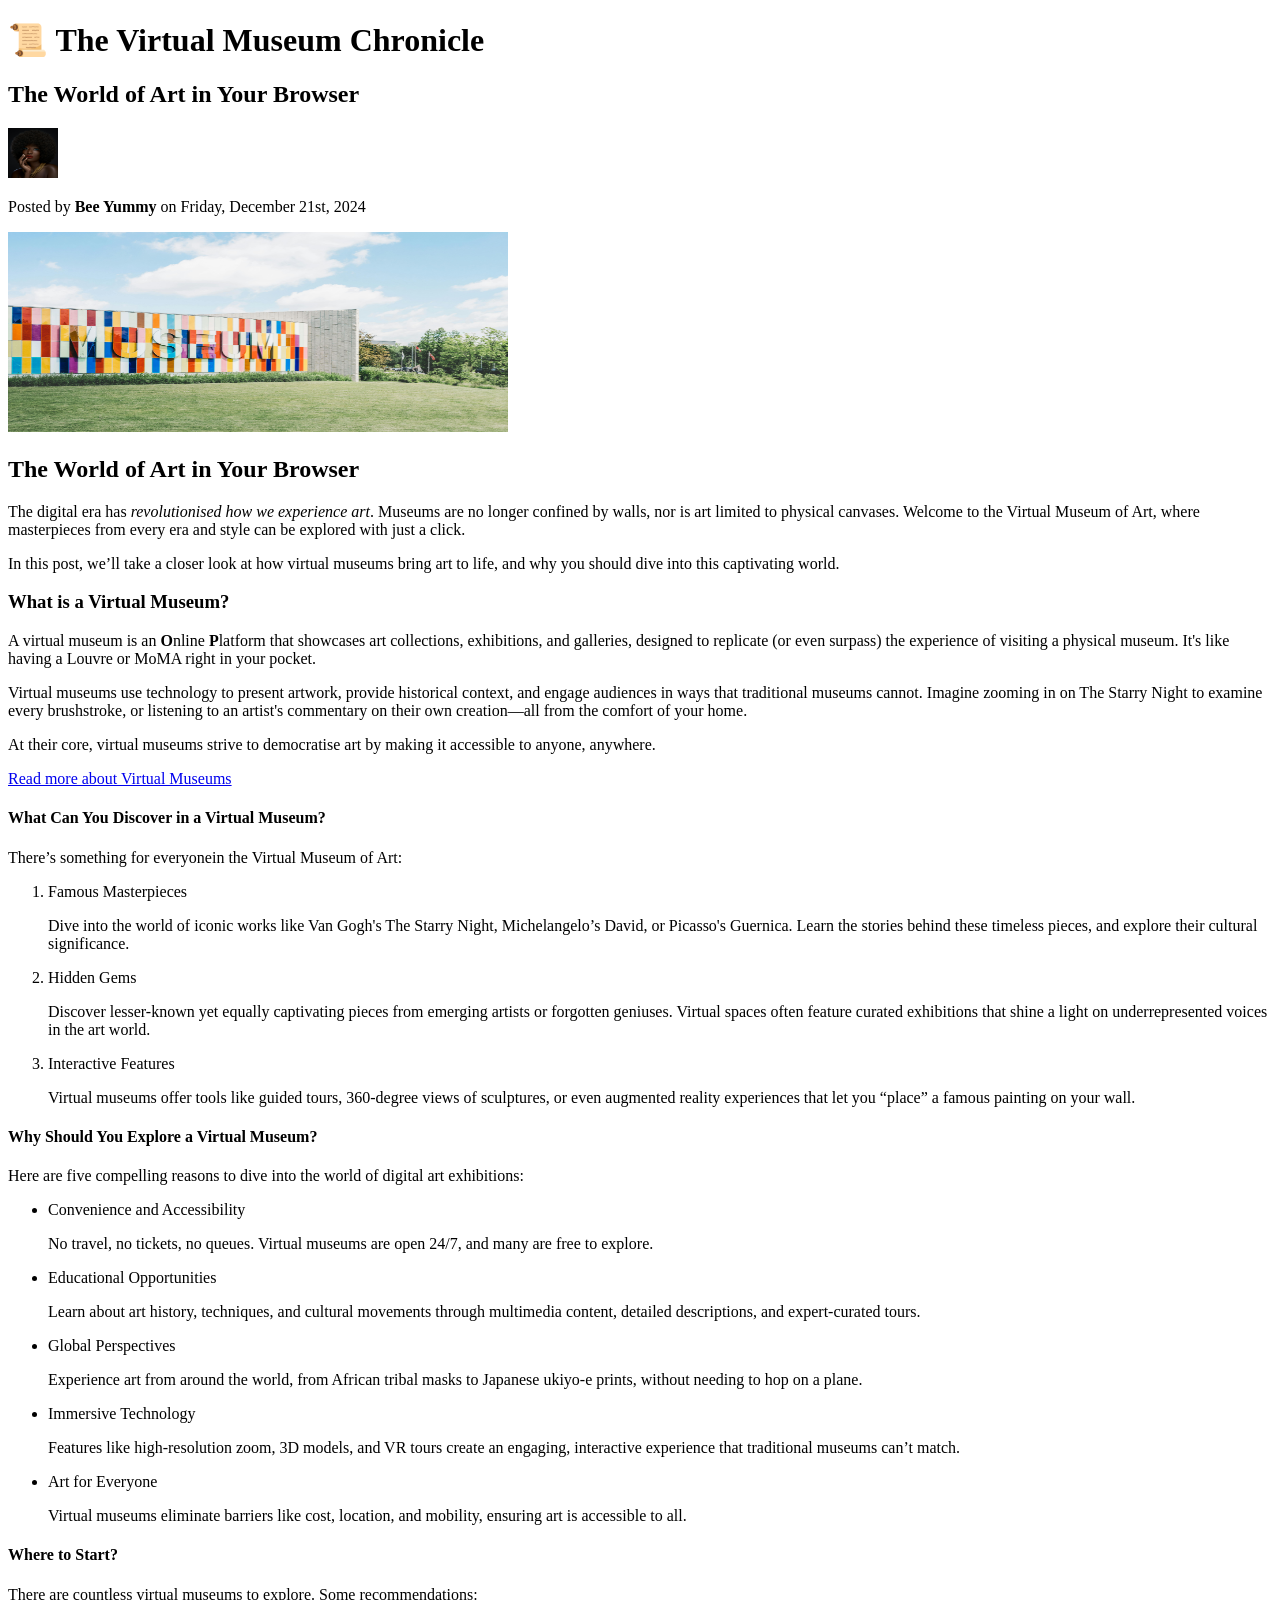
==== index.html @ 285b621d "open link in new tab" ====
<!DOCTYPE html>
<html lang="en">
  <head>
    <meta charset="UTF-8" />
    <title>Interactive Virtual Museum</title>
  </head>

  <body>
    <!-- -->
    <h1>📜 The Virtual Museum Chronicle</h1>

    <h2>The World of Art in Your Browser</h2>

    <img
      src="images/black-female-author.jpg"
      alt="black female author"
      width="50"
      height="50"
    />

    <p>Posted by <strong>Bee Yummy</strong> on Friday, December 21st, 2024</p>
    <img
      src="images/museum-spelled.jpg"
      alt="museum image"
      width="500"
      height="200"
    />

    <h2>The World of Art in Your Browser</h2>
    <p>
      The digital era has <em>revolutionised how we experience art</em>. Museums
      are no longer confined by walls, nor is art limited to physical canvases.
      Welcome to the Virtual Museum of Art, where masterpieces from every era
      and style can be explored with just a click.
    </p>

    <p>
      In this post, we’ll take a closer look at how virtual museums bring art to
      life, and why you should dive into this captivating world.
    </p>

    <h3>What is a Virtual Museum?</h3>
    <p>
      A virtual museum is an <strong>O</strong>nline <strong>P</strong>latform
      that showcases art collections, exhibitions, and galleries, designed to
      replicate (or even surpass) the experience of visiting a physical museum.
      It's like having a Louvre or MoMA right in your pocket.
    </p>

    <p>
      Virtual museums use technology to present artwork, provide historical
      context, and engage audiences in ways that traditional museums cannot.
      Imagine zooming in on The Starry Night to examine every brushstroke, or
      listening to an artist's commentary on their own creation—all from the
      comfort of your home.
    </p>

    <p>
      At their core, virtual museums strive to democratise art by making it
      accessible to anyone, anywhere.
    </p>

    <a
      href="https://libguides.franklinpierce.edu/c.php?g=1334337&p=9826990"
      target="_blank"
      >Read more about Virtual Museums</a
    >

    <h4>What Can You Discover in a Virtual Museum?</h4>
    <p>There’s something for everyonein the Virtual Museum of Art:</p>

    <ol>
      <li>
        Famous Masterpieces
        <p>
          Dive into the world of iconic works like Van Gogh's The Starry Night,
          Michelangelo’s David, or Picasso's Guernica. Learn the stories behind
          these timeless pieces, and explore their cultural significance.
        </p>
      </li>
      <li>
        Hidden Gems
        <p>
          Discover lesser-known yet equally captivating pieces from emerging
          artists or forgotten geniuses. Virtual spaces often feature curated
          exhibitions that shine a light on underrepresented voices in the art
          world.
        </p>
      </li>

      <li>
        Interactive Features
        <p>
          Virtual museums offer tools like guided tours, 360-degree views of
          sculptures, or even augmented reality experiences that let you “place”
          a famous painting on your wall.
        </p>
      </li>
    </ol>

    <h4>Why Should You Explore a Virtual Museum?</h4>
    <p>
      Here are five compelling reasons to dive into the world of digital art
      exhibitions:
    </p>

    <ul>
      <li>
        Convenience and Accessibility
        <p>
          No travel, no tickets, no queues. Virtual museums are open 24/7, and
          many are free to explore.
        </p>
      </li>

      <li>
        Educational Opportunities
        <p>
          Learn about art history, techniques, and cultural movements through
          multimedia content, detailed descriptions, and expert-curated tours.
        </p>
      </li>

      <li>
        Global Perspectives
        <p>
          Experience art from around the world, from African tribal masks to
          Japanese ukiyo-e prints, without needing to hop on a plane.
        </p>
      </li>

      <li>
        Immersive Technology
        <p>
          Features like high-resolution zoom, 3D models, and VR tours create an
          engaging, interactive experience that traditional museums can’t match.
        </p>
      </li>

      <li>
        Art for Everyone
        <p>
          Virtual museums eliminate barriers like cost, location, and mobility,
          ensuring art is accessible to all.
        </p>
      </li>
    </ul>

    <h4>Where to Start?</h4>
    <p>
      There are countless virtual museums to explore. Some recommendations:
      <!--add url links-->
      <!--The Louvre’s Online Gallery: Marvel at the Mona Lisa and the Venus de Milo in stunning detail.
            Google Arts & Culture: A treasure trove of digital exhibitions and interactive tours from museums worldwide.
            The Virtual Museum of Art: Our platform, where every piece is just a click away!
            Art belongs to everyone, and the Virtual Museum of Art ensures it reaches every corner of the globe. So why wait? Start your journey through the world of creativity and inspiration today.

            See you next time in the Chronicle!-->
    </p>
  </body>
</html>
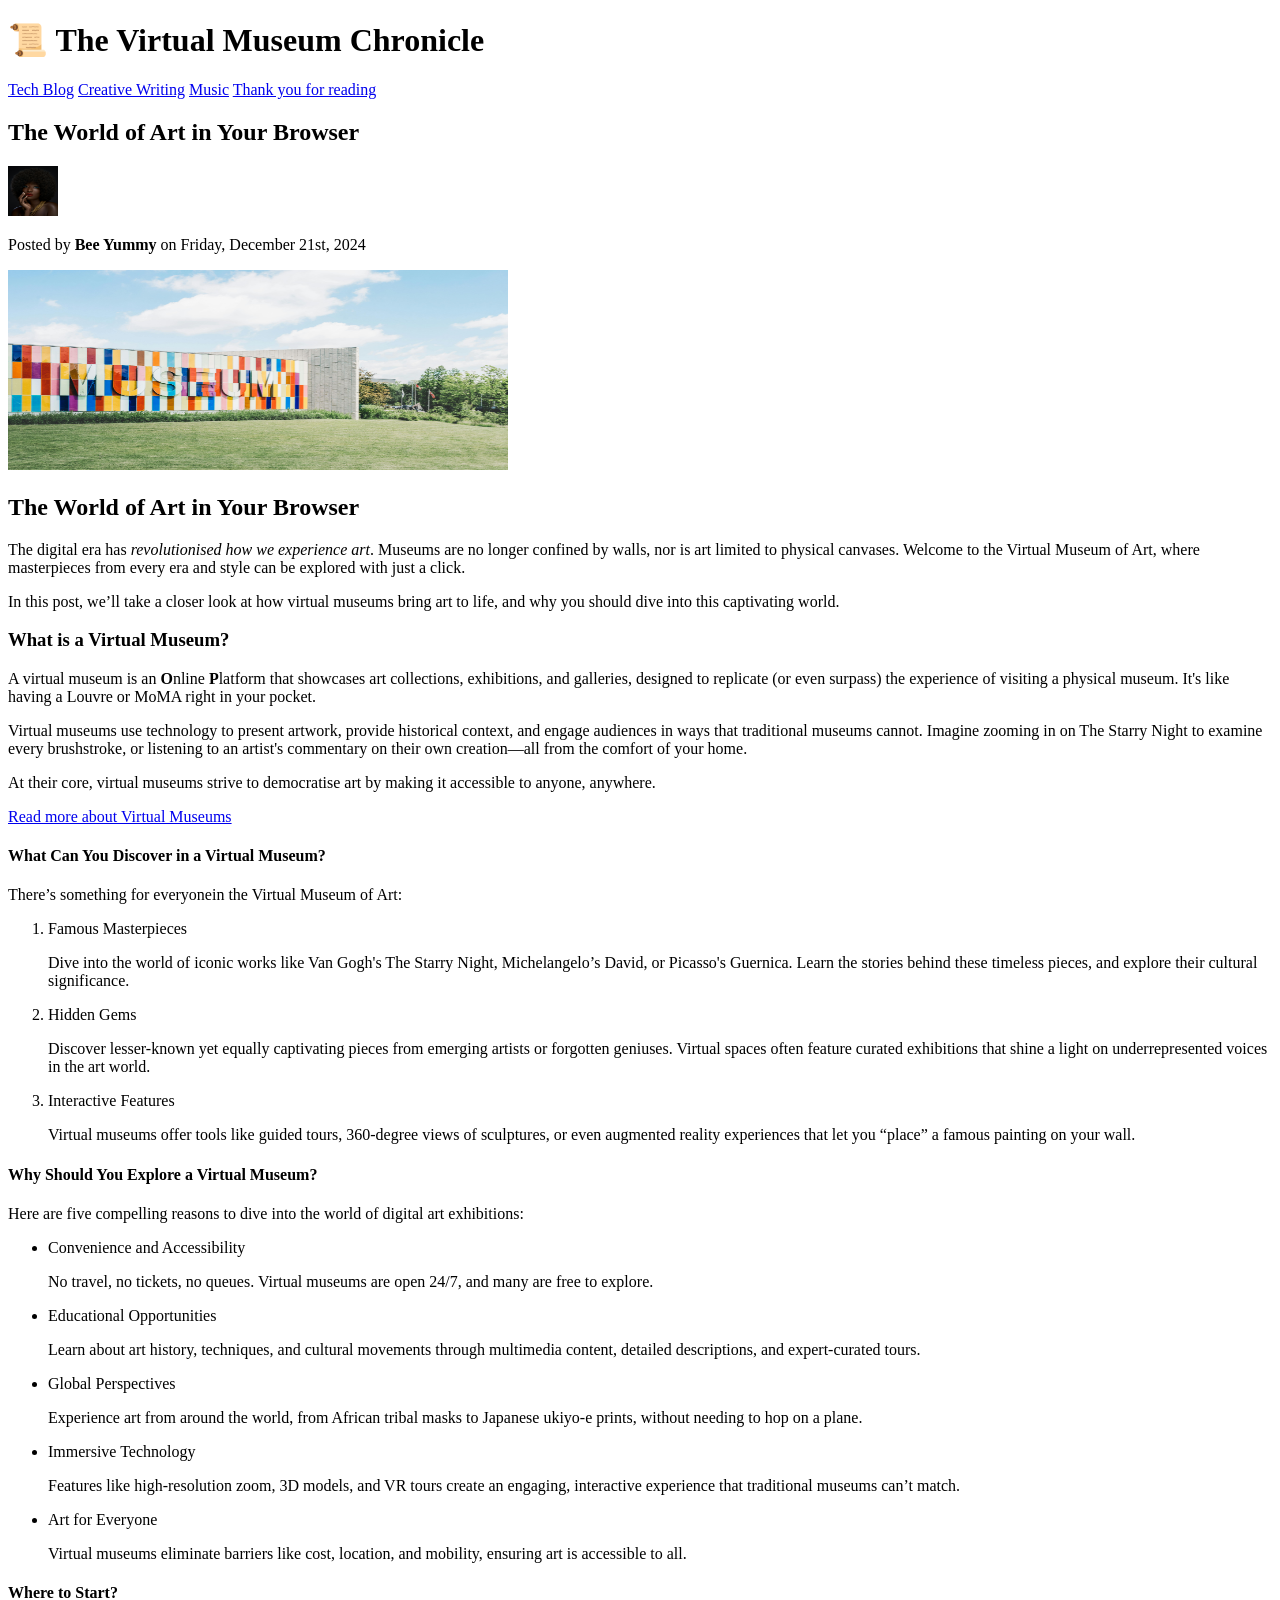
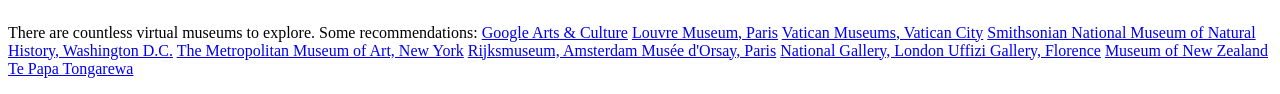
==== commit 477aaafa: "add recommendation links" ====
--- a/index.html
+++ b/index.html
@@ -8,6 +8,11 @@
   <body>
     <!-- -->
     <h1>📜 The Virtual Museum Chronicle</h1>
+
+    <a href="tech.html">Tech Blog</a>
+    <a href="creative-writing.html">Creative Writing</a>
+    <a href="Music.html">Music</a>
+    <a href="#">Thank you for reading</a>
 
     <h2>The World of Art in Your Browser</h2>
 
@@ -150,6 +155,48 @@
     <p>
       There are countless virtual museums to explore. Some recommendations:
       <!--add url links-->
+      <a href="https://artsandculture.google.com" target="_blank"
+        >Google Arts & Culture</a
+      >
+      <a href="https://www.louvre.fr/en/online-tours">Louvre Museum, Paris</a>
+      <a
+        href="https://www.museivaticani.va/content/museivaticani/en/collezioni/musei/tour-virtuali-elenco.html"
+        target="_blank"
+      >
+        Vatican Museums, Vatican City</a
+      >
+      <a
+        href="https://naturalhistory.si.edu/visit/virtual-tour"
+        target="_blank"
+      >
+        Smithsonian National Museum of Natural History, Washington D.C.</a
+      >
+      <a
+        href="https://www.metmuseum.org/art/online-features/met-360-project"
+        target="_blank"
+        >The Metropolitan Museum of Art, New York</a
+      >
+      <a
+        href="https://www.rijksmuseum.nl/en/masterpieces-up-close"
+        target="_blank"
+        >Rijksmuseum, Amsterdam
+      </a>
+      <a
+        href="https://artsandculture.google.com/partner/musee-dorsay-paris"
+        target="_blank"
+        >Musée d'Orsay, Paris</a
+      >
+      <a
+        href="https://www.nationalgallery.org.uk/visiting/virtual-tours"
+        target="_blank"
+        >National Gallery, London
+      </a>
+      <a href="https://www.uffizi.it/en/online-exhibitions" target="_blank"
+        >Uffizi Gallery, Florence</a
+      >
+      <a href="https://www.tepapa.govt.nz/discover-collections" target="_blank"
+        >Museum of New Zealand Te Papa Tongarewa</a
+      >
       <!--The Louvre’s Online Gallery: Marvel at the Mona Lisa and the Venus de Milo in stunning detail.
             Google Arts & Culture: A treasure trove of digital exhibitions and interactive tours from museums worldwide.
             The Virtual Museum of Art: Our platform, where every piece is just a click away!
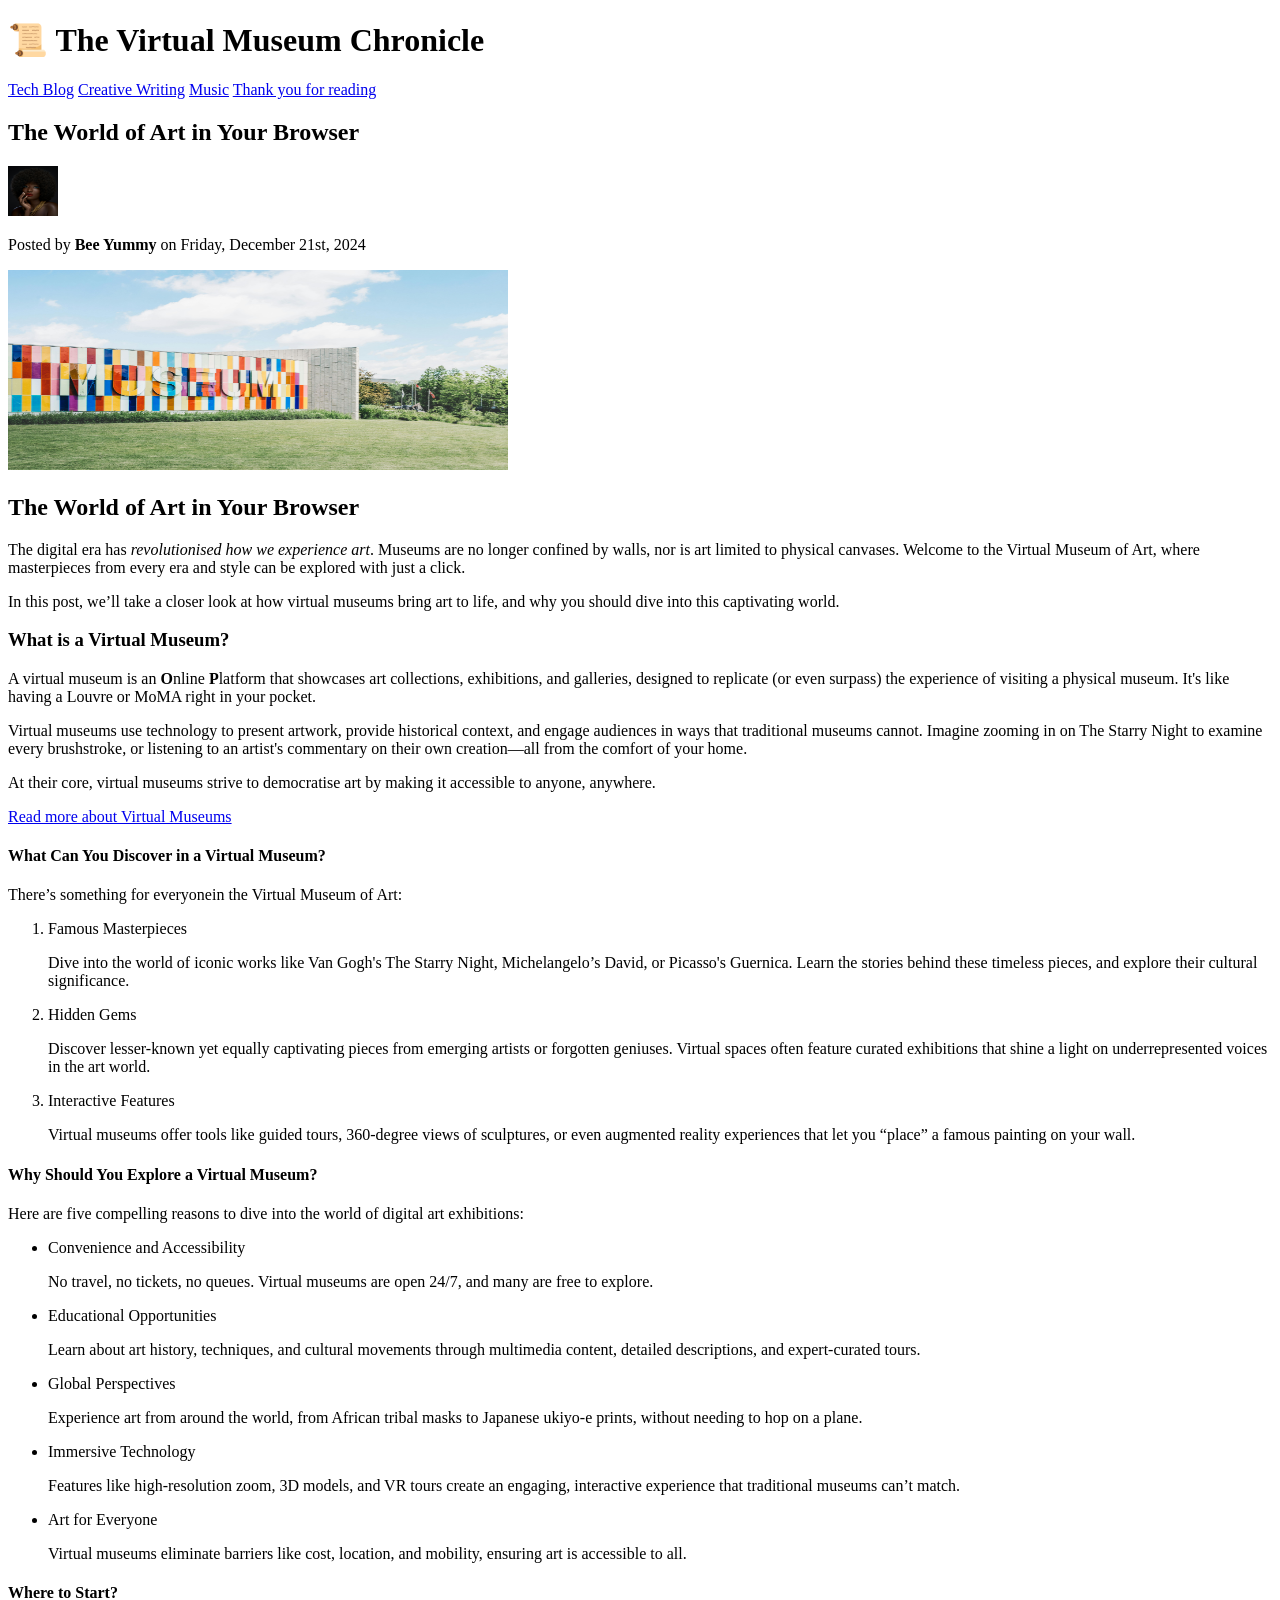
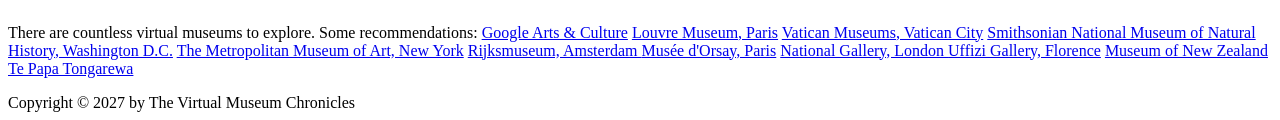
==== commit ae3eb7e6: "content grouping" ====
--- a/index.html
+++ b/index.html
@@ -7,202 +7,218 @@
 
   <body>
     <!-- -->
-    <h1>📜 The Virtual Museum Chronicle</h1>
-
-    <a href="tech.html">Tech Blog</a>
-    <a href="creative-writing.html">Creative Writing</a>
-    <a href="Music.html">Music</a>
-    <a href="#">Thank you for reading</a>
-
-    <h2>The World of Art in Your Browser</h2>
-
-    <img
-      src="images/black-female-author.jpg"
-      alt="black female author"
-      width="50"
-      height="50"
-    />
-
-    <p>Posted by <strong>Bee Yummy</strong> on Friday, December 21st, 2024</p>
-    <img
-      src="images/museum-spelled.jpg"
-      alt="museum image"
-      width="500"
-      height="200"
-    />
-
-    <h2>The World of Art in Your Browser</h2>
-    <p>
-      The digital era has <em>revolutionised how we experience art</em>. Museums
-      are no longer confined by walls, nor is art limited to physical canvases.
-      Welcome to the Virtual Museum of Art, where masterpieces from every era
-      and style can be explored with just a click.
-    </p>
-
-    <p>
-      In this post, we’ll take a closer look at how virtual museums bring art to
-      life, and why you should dive into this captivating world.
-    </p>
-
-    <h3>What is a Virtual Museum?</h3>
-    <p>
-      A virtual museum is an <strong>O</strong>nline <strong>P</strong>latform
-      that showcases art collections, exhibitions, and galleries, designed to
-      replicate (or even surpass) the experience of visiting a physical museum.
-      It's like having a Louvre or MoMA right in your pocket.
-    </p>
-
-    <p>
-      Virtual museums use technology to present artwork, provide historical
-      context, and engage audiences in ways that traditional museums cannot.
-      Imagine zooming in on The Starry Night to examine every brushstroke, or
-      listening to an artist's commentary on their own creation—all from the
-      comfort of your home.
-    </p>
-
-    <p>
-      At their core, virtual museums strive to democratise art by making it
-      accessible to anyone, anywhere.
-    </p>
-
-    <a
-      href="https://libguides.franklinpierce.edu/c.php?g=1334337&p=9826990"
-      target="_blank"
-      >Read more about Virtual Museums</a
-    >
-
-    <h4>What Can You Discover in a Virtual Museum?</h4>
-    <p>There’s something for everyonein the Virtual Museum of Art:</p>
-
-    <ol>
-      <li>
-        Famous Masterpieces
+    <header>
+      <h1>📜 The Virtual Museum Chronicle</h1>
+
+      <nav>
+        <a href="tech.html">Tech Blog</a>
+        <a href="creative-writing.html">Creative Writing</a>
+        <a href="Music.html">Music</a>
+        <a href="#">Thank you for reading</a>
+      </nav>
+    </header>
+
+    <article>
+      <header>
+        <h2>The World of Art in Your Browser</h2>
+
+        <img
+          src="images/black-female-author.jpg"
+          alt="black female author"
+          width="50"
+          height="50"
+        />
+
         <p>
-          Dive into the world of iconic works like Van Gogh's The Starry Night,
-          Michelangelo’s David, or Picasso's Guernica. Learn the stories behind
-          these timeless pieces, and explore their cultural significance.
+          Posted by <strong>Bee Yummy</strong> on Friday, December 21st, 2024
         </p>
-      </li>
-      <li>
-        Hidden Gems
-        <p>
-          Discover lesser-known yet equally captivating pieces from emerging
-          artists or forgotten geniuses. Virtual spaces often feature curated
-          exhibitions that shine a light on underrepresented voices in the art
-          world.
-        </p>
-      </li>
-
-      <li>
-        Interactive Features
-        <p>
-          Virtual museums offer tools like guided tours, 360-degree views of
-          sculptures, or even augmented reality experiences that let you “place”
-          a famous painting on your wall.
-        </p>
-      </li>
-    </ol>
-
-    <h4>Why Should You Explore a Virtual Museum?</h4>
-    <p>
-      Here are five compelling reasons to dive into the world of digital art
-      exhibitions:
-    </p>
-
-    <ul>
-      <li>
-        Convenience and Accessibility
-        <p>
-          No travel, no tickets, no queues. Virtual museums are open 24/7, and
-          many are free to explore.
-        </p>
-      </li>
-
-      <li>
-        Educational Opportunities
-        <p>
-          Learn about art history, techniques, and cultural movements through
-          multimedia content, detailed descriptions, and expert-curated tours.
-        </p>
-      </li>
-
-      <li>
-        Global Perspectives
-        <p>
-          Experience art from around the world, from African tribal masks to
-          Japanese ukiyo-e prints, without needing to hop on a plane.
-        </p>
-      </li>
-
-      <li>
-        Immersive Technology
-        <p>
-          Features like high-resolution zoom, 3D models, and VR tours create an
-          engaging, interactive experience that traditional museums can’t match.
-        </p>
-      </li>
-
-      <li>
-        Art for Everyone
-        <p>
-          Virtual museums eliminate barriers like cost, location, and mobility,
-          ensuring art is accessible to all.
-        </p>
-      </li>
-    </ul>
-
-    <h4>Where to Start?</h4>
-    <p>
-      There are countless virtual museums to explore. Some recommendations:
-      <!--add url links-->
-      <a href="https://artsandculture.google.com" target="_blank"
-        >Google Arts & Culture</a
+        <img
+          src="images/museum-spelled.jpg"
+          alt="museum image"
+          width="500"
+          height="200"
+        />
+      </header>
+
+      <h2>The World of Art in Your Browser</h2>
+      <p>
+        The digital era has <em>revolutionised how we experience art</em>.
+        Museums are no longer confined by walls, nor is art limited to physical
+        canvases. Welcome to the Virtual Museum of Art, where masterpieces from
+        every era and style can be explored with just a click.
+      </p>
+
+      <p>
+        In this post, we’ll take a closer look at how virtual museums bring art
+        to life, and why you should dive into this captivating world.
+      </p>
+
+      <h3>What is a Virtual Museum?</h3>
+      <p>
+        A virtual museum is an <strong>O</strong>nline <strong>P</strong>latform
+        that showcases art collections, exhibitions, and galleries, designed to
+        replicate (or even surpass) the experience of visiting a physical
+        museum. It's like having a Louvre or MoMA right in your pocket.
+      </p>
+
+      <p>
+        Virtual museums use technology to present artwork, provide historical
+        context, and engage audiences in ways that traditional museums cannot.
+        Imagine zooming in on The Starry Night to examine every brushstroke, or
+        listening to an artist's commentary on their own creation—all from the
+        comfort of your home.
+      </p>
+
+      <p>
+        At their core, virtual museums strive to democratise art by making it
+        accessible to anyone, anywhere.
+      </p>
+
+      <a
+        href="https://libguides.franklinpierce.edu/c.php?g=1334337&p=9826990"
+        target="_blank"
+        >Read more about Virtual Museums</a
       >
-      <a href="https://www.louvre.fr/en/online-tours">Louvre Museum, Paris</a>
-      <a
-        href="https://www.museivaticani.va/content/museivaticani/en/collezioni/musei/tour-virtuali-elenco.html"
-        target="_blank"
-      >
-        Vatican Museums, Vatican City</a
-      >
-      <a
-        href="https://naturalhistory.si.edu/visit/virtual-tour"
-        target="_blank"
-      >
-        Smithsonian National Museum of Natural History, Washington D.C.</a
-      >
-      <a
-        href="https://www.metmuseum.org/art/online-features/met-360-project"
-        target="_blank"
-        >The Metropolitan Museum of Art, New York</a
-      >
-      <a
-        href="https://www.rijksmuseum.nl/en/masterpieces-up-close"
-        target="_blank"
-        >Rijksmuseum, Amsterdam
-      </a>
-      <a
-        href="https://artsandculture.google.com/partner/musee-dorsay-paris"
-        target="_blank"
-        >Musée d'Orsay, Paris</a
-      >
-      <a
-        href="https://www.nationalgallery.org.uk/visiting/virtual-tours"
-        target="_blank"
-        >National Gallery, London
-      </a>
-      <a href="https://www.uffizi.it/en/online-exhibitions" target="_blank"
-        >Uffizi Gallery, Florence</a
-      >
-      <a href="https://www.tepapa.govt.nz/discover-collections" target="_blank"
-        >Museum of New Zealand Te Papa Tongarewa</a
-      >
-      <!--The Louvre’s Online Gallery: Marvel at the Mona Lisa and the Venus de Milo in stunning detail.
+
+      <h4>What Can You Discover in a Virtual Museum?</h4>
+      <p>There’s something for everyonein the Virtual Museum of Art:</p>
+
+      <ol>
+        <li>
+          Famous Masterpieces
+          <p>
+            Dive into the world of iconic works like Van Gogh's The Starry
+            Night, Michelangelo’s David, or Picasso's Guernica. Learn the
+            stories behind these timeless pieces, and explore their cultural
+            significance.
+          </p>
+        </li>
+        <li>
+          Hidden Gems
+          <p>
+            Discover lesser-known yet equally captivating pieces from emerging
+            artists or forgotten geniuses. Virtual spaces often feature curated
+            exhibitions that shine a light on underrepresented voices in the art
+            world.
+          </p>
+        </li>
+
+        <li>
+          Interactive Features
+          <p>
+            Virtual museums offer tools like guided tours, 360-degree views of
+            sculptures, or even augmented reality experiences that let you
+            “place” a famous painting on your wall.
+          </p>
+        </li>
+      </ol>
+
+      <h4>Why Should You Explore a Virtual Museum?</h4>
+      <p>
+        Here are five compelling reasons to dive into the world of digital art
+        exhibitions:
+      </p>
+
+      <ul>
+        <li>
+          Convenience and Accessibility
+          <p>
+            No travel, no tickets, no queues. Virtual museums are open 24/7, and
+            many are free to explore.
+          </p>
+        </li>
+
+        <li>
+          Educational Opportunities
+          <p>
+            Learn about art history, techniques, and cultural movements through
+            multimedia content, detailed descriptions, and expert-curated tours.
+          </p>
+        </li>
+
+        <li>
+          Global Perspectives
+          <p>
+            Experience art from around the world, from African tribal masks to
+            Japanese ukiyo-e prints, without needing to hop on a plane.
+          </p>
+        </li>
+
+        <li>
+          Immersive Technology
+          <p>
+            Features like high-resolution zoom, 3D models, and VR tours create
+            an engaging, interactive experience that traditional museums can’t
+            match.
+          </p>
+        </li>
+
+        <li>
+          Art for Everyone
+          <p>
+            Virtual museums eliminate barriers like cost, location, and
+            mobility, ensuring art is accessible to all.
+          </p>
+        </li>
+      </ul>
+
+      <h4>Where to Start?</h4>
+      <p>
+        There are countless virtual museums to explore. Some recommendations:
+        <!--add url links-->
+        <a href="https://artsandculture.google.com" target="_blank"
+          >Google Arts & Culture</a
+        >
+        <a href="https://www.louvre.fr/en/online-tours">Louvre Museum, Paris</a>
+        <a
+          href="https://www.museivaticani.va/content/museivaticani/en/collezioni/musei/tour-virtuali-elenco.html"
+          target="_blank"
+        >
+          Vatican Museums, Vatican City</a
+        >
+        <a
+          href="https://naturalhistory.si.edu/visit/virtual-tour"
+          target="_blank"
+        >
+          Smithsonian National Museum of Natural History, Washington D.C.</a
+        >
+        <a
+          href="https://www.metmuseum.org/art/online-features/met-360-project"
+          target="_blank"
+          >The Metropolitan Museum of Art, New York</a
+        >
+        <a
+          href="https://www.rijksmuseum.nl/en/masterpieces-up-close"
+          target="_blank"
+          >Rijksmuseum, Amsterdam
+        </a>
+        <a
+          href="https://artsandculture.google.com/partner/musee-dorsay-paris"
+          target="_blank"
+          >Musée d'Orsay, Paris</a
+        >
+        <a
+          href="https://www.nationalgallery.org.uk/visiting/virtual-tours"
+          target="_blank"
+          >National Gallery, London
+        </a>
+        <a href="https://www.uffizi.it/en/online-exhibitions" target="_blank"
+          >Uffizi Gallery, Florence</a
+        >
+        <a
+          href="https://www.tepapa.govt.nz/discover-collections"
+          target="_blank"
+          >Museum of New Zealand Te Papa Tongarewa</a
+        >
+        <!--The Louvre’s Online Gallery: Marvel at the Mona Lisa and the Venus de Milo in stunning detail.
             Google Arts & Culture: A treasure trove of digital exhibitions and interactive tours from museums worldwide.
             The Virtual Museum of Art: Our platform, where every piece is just a click away!
             Art belongs to everyone, and the Virtual Museum of Art ensures it reaches every corner of the globe. So why wait? Start your journey through the world of creativity and inspiration today.
 
             See you next time in the Chronicle!-->
-    </p>
+      </p>
+    </article>
+
+    <footer>Copyright &copy; 2027 by The Virtual Museum Chronicles</footer>
   </body>
 </html>
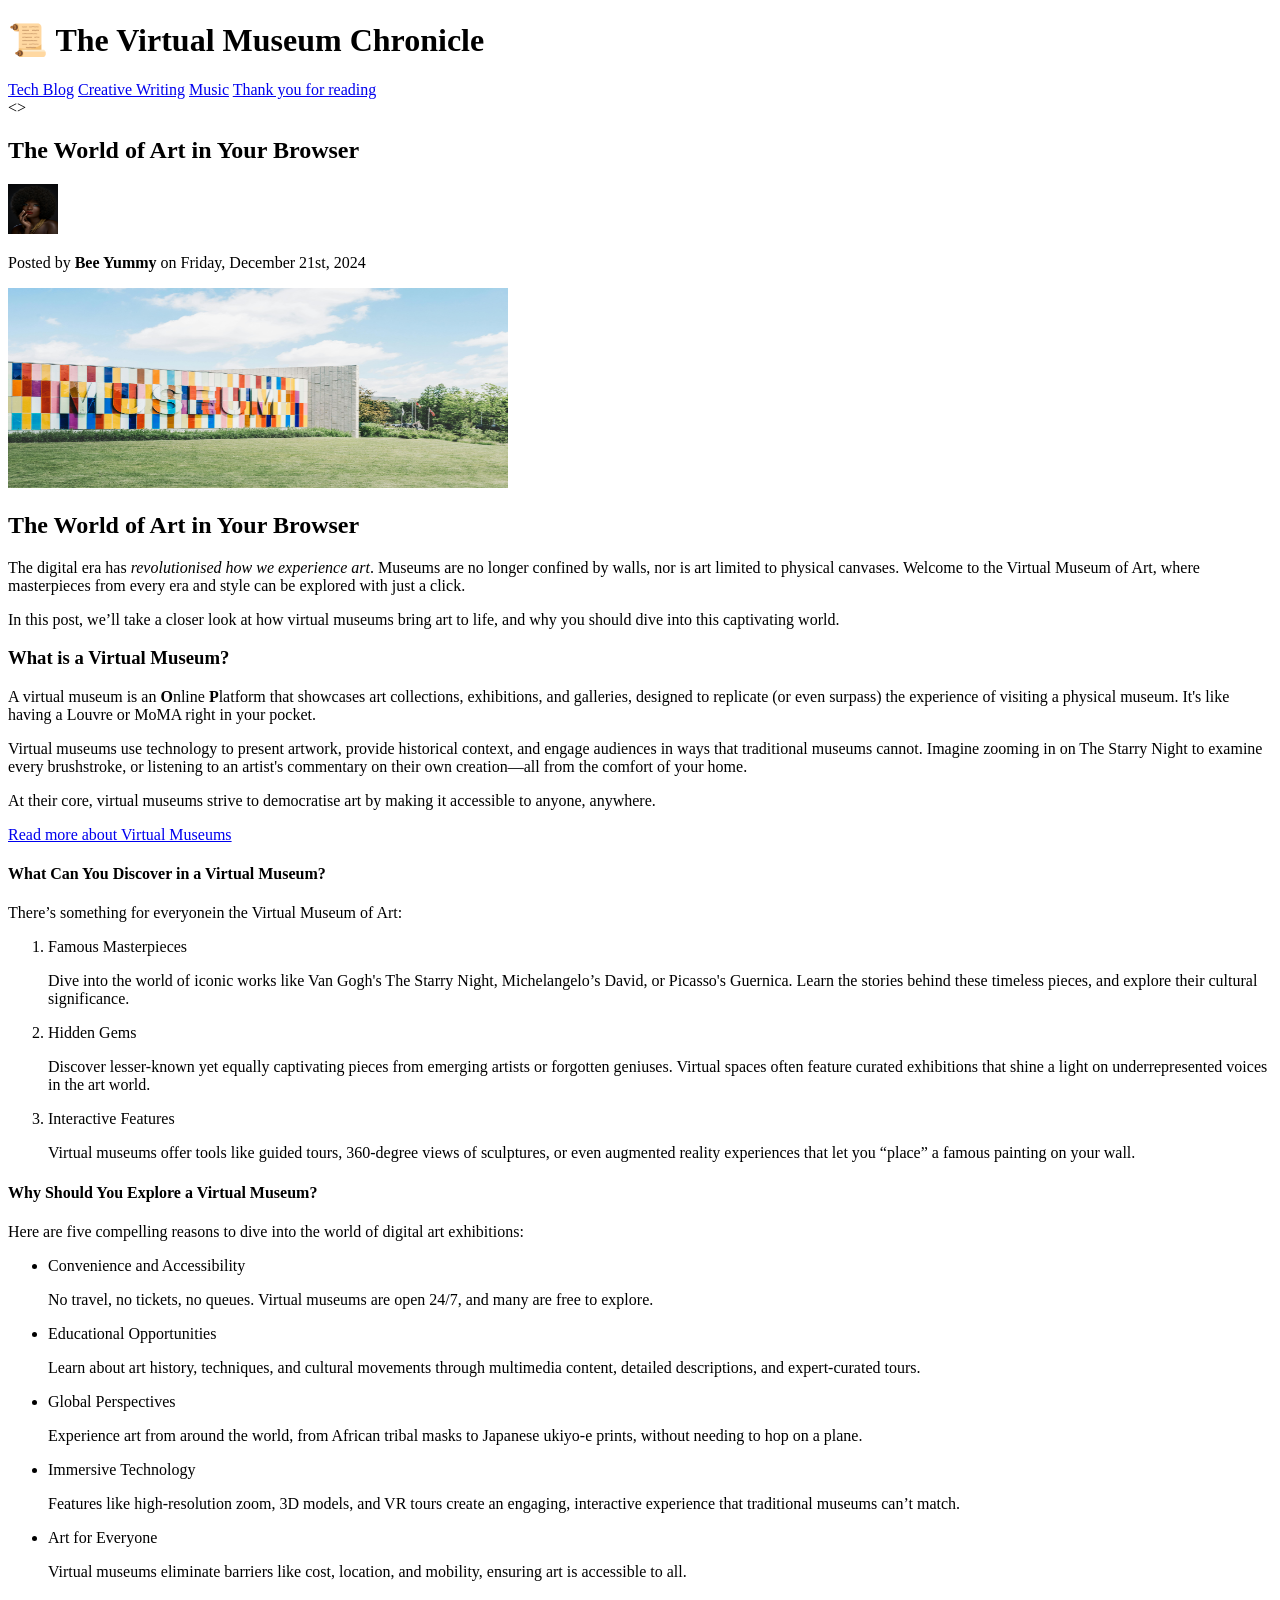
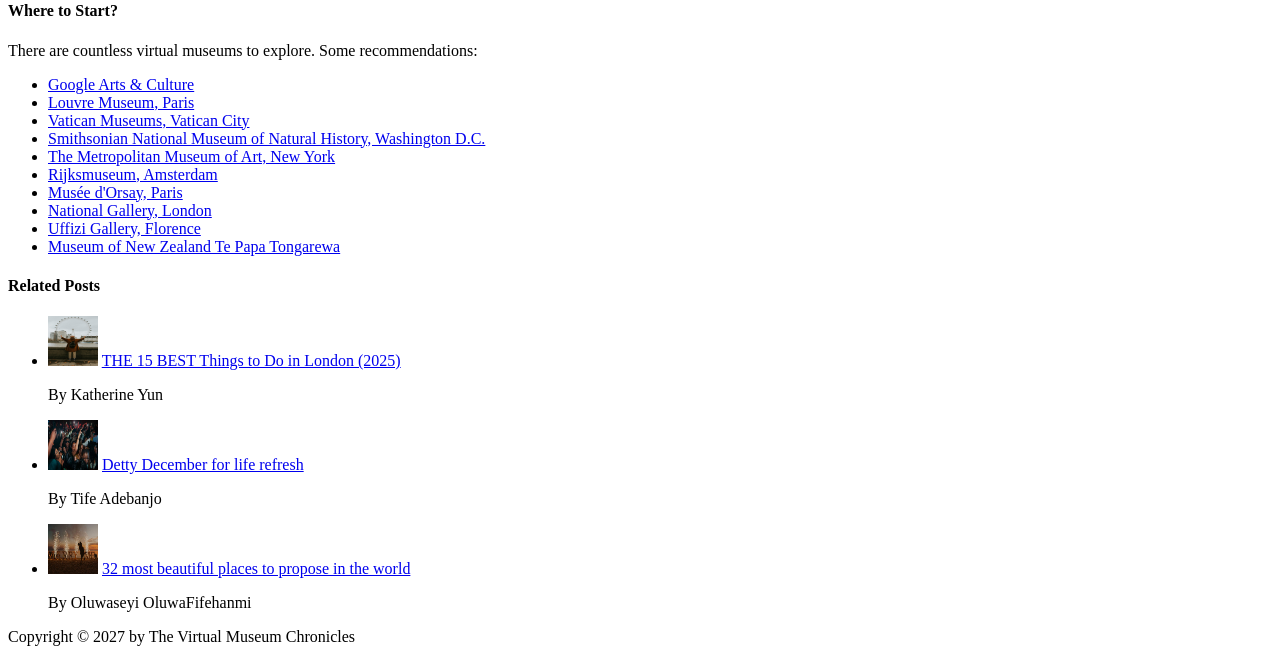
==== commit 9bbb7fc1: "added related posts aside" ====
--- a/index.html
+++ b/index.html
@@ -10,15 +10,15 @@
     <header>
       <h1>📜 The Virtual Museum Chronicle</h1>
 
-      <nav>
+      <div>
         <a href="tech.html">Tech Blog</a>
         <a href="creative-writing.html">Creative Writing</a>
         <a href="Music.html">Music</a>
         <a href="#">Thank you for reading</a>
-      </nav>
+      </div>
     </header>
 
-    <article>
+    <>
       <header>
         <h2>The World of Art in Your Browser</h2>
 
@@ -165,59 +165,104 @@
       <h4>Where to Start?</h4>
       <p>
         There are countless virtual museums to explore. Some recommendations:
+      </p>
         <!--add url links-->
-        <a href="https://artsandculture.google.com" target="_blank"
-          >Google Arts & Culture</a
-        >
-        <a href="https://www.louvre.fr/en/online-tours">Louvre Museum, Paris</a>
-        <a
-          href="https://www.museivaticani.va/content/museivaticani/en/collezioni/musei/tour-virtuali-elenco.html"
-          target="_blank"
-        >
-          Vatican Museums, Vatican City</a
-        >
-        <a
-          href="https://naturalhistory.si.edu/visit/virtual-tour"
-          target="_blank"
-        >
-          Smithsonian National Museum of Natural History, Washington D.C.</a
-        >
-        <a
-          href="https://www.metmuseum.org/art/online-features/met-360-project"
-          target="_blank"
-          >The Metropolitan Museum of Art, New York</a
-        >
-        <a
-          href="https://www.rijksmuseum.nl/en/masterpieces-up-close"
-          target="_blank"
-          >Rijksmuseum, Amsterdam
-        </a>
-        <a
-          href="https://artsandculture.google.com/partner/musee-dorsay-paris"
-          target="_blank"
-          >Musée d'Orsay, Paris</a
-        >
-        <a
-          href="https://www.nationalgallery.org.uk/visiting/virtual-tours"
-          target="_blank"
-          >National Gallery, London
-        </a>
-        <a href="https://www.uffizi.it/en/online-exhibitions" target="_blank"
-          >Uffizi Gallery, Florence</a
-        >
-        <a
-          href="https://www.tepapa.govt.nz/discover-collections"
-          target="_blank"
-          >Museum of New Zealand Te Papa Tongarewa</a
-        >
-        <!--The Louvre’s Online Gallery: Marvel at the Mona Lisa and the Venus de Milo in stunning detail.
-            Google Arts & Culture: A treasure trove of digital exhibitions and interactive tours from museums worldwide.
-            The Virtual Museum of Art: Our platform, where every piece is just a click away!
-            Art belongs to everyone, and the Virtual Museum of Art ensures it reaches every corner of the globe. So why wait? Start your journey through the world of creativity and inspiration today.
-
-            See you next time in the Chronicle!-->
-      </p>
+        <ul>
+          <li>
+              <a href="https://artsandculture.google.com" target="_blank"
+                >Google Arts & Culture</a
+              >
+          </li>
+          <li> <a href="https://www.louvre.fr/en/online-tours">Louvre Museum, Paris</a></li>
+          <li><a
+                href="https://www.museivaticani.va/content/museivaticani/en/collezioni/musei/tour-virtuali-elenco.html"
+                target="_blank"
+              >
+                Vatican Museums, Vatican City</a
+              ></li>
+          <li><a
+                href="https://naturalhistory.si.edu/visit/virtual-tour"
+                target="_blank"
+              >
+                Smithsonian National Museum of Natural History, Washington D.C.</a
+              ></li>
+          <li><a
+                href="https://www.metmuseum.org/art/online-features/met-360-project"
+                target="_blank"
+                >The Metropolitan Museum of Art, New York</a
+              ></li>
+          <li><a
+                href="https://www.rijksmuseum.nl/en/masterpieces-up-close"
+                target="_blank"
+                >Rijksmuseum, Amsterdam
+              </a></li>
+          <li> <a
+                href="https://artsandculture.google.com/partner/musee-dorsay-paris"
+                target="_blank"
+                >Musée d'Orsay, Paris</a
+              ></li>
+          <li><a
+                href="https://www.nationalgallery.org.uk/visiting/virtual-tours"
+                target="_blank"
+                >National Gallery, London
+              </a></li>
+          <li><a href="https://www.uffizi.it/en/online-exhibitions" target="_blank"
+                >Uffizi Gallery, Florence</a
+              ></li>
+          <li><a
+                href="https://www.tepapa.govt.nz/discover-collections"
+                target="_blank"
+                >Museum of New Zealand Te Papa Tongarewa</a
+              ></li>
+      </ul>
     </article>
+
+    <aside>
+      <h4>Related Posts</h4>
+      <ul>
+        <li>
+          <img
+            src="images/london.jpg"
+            alt="Woman standing on london bridge"
+            width="50"
+            height="50"
+          />
+          <a
+            href="https://www.tripadvisor.com/Attractions-g186338-Activities-London_England.html" target="_blank"
+            >THE 15 BEST Things to Do in London (2025)</a
+          >
+          <p>By Katherine Yun</p>
+        </li>
+
+        <li>
+          <img
+            src="images/detty-december.jpg" 
+            alt="detty december party in lagos" 
+            width="50"
+            height="50"
+          />
+          <a
+            href="https://edition.cnn.com/travel/detty-december-nigeria-lagos-ghana/index.html" target="_blank"
+            >Detty December for life refresh</a
+          >
+          <p>By Tife Adebanjo</p>
+        </li>
+
+        <li>
+          <img
+            src="images/marry-me.jpg"
+            alt="marriage proposal at the beach"
+            width="50"
+            height="50"
+          />
+          <a
+            href="https://www.cntraveller.com/article/most-beautiful-places-to-propose-in-the-world" target="_blank"
+            >32 most beautiful places to propose in the world</a
+          >
+          <p>By Oluwaseyi OluwaFifehanmi</p>
+        </li>
+      </ul>
+    </aside>
 
     <footer>Copyright &copy; 2027 by The Virtual Museum Chronicles</footer>
   </body>
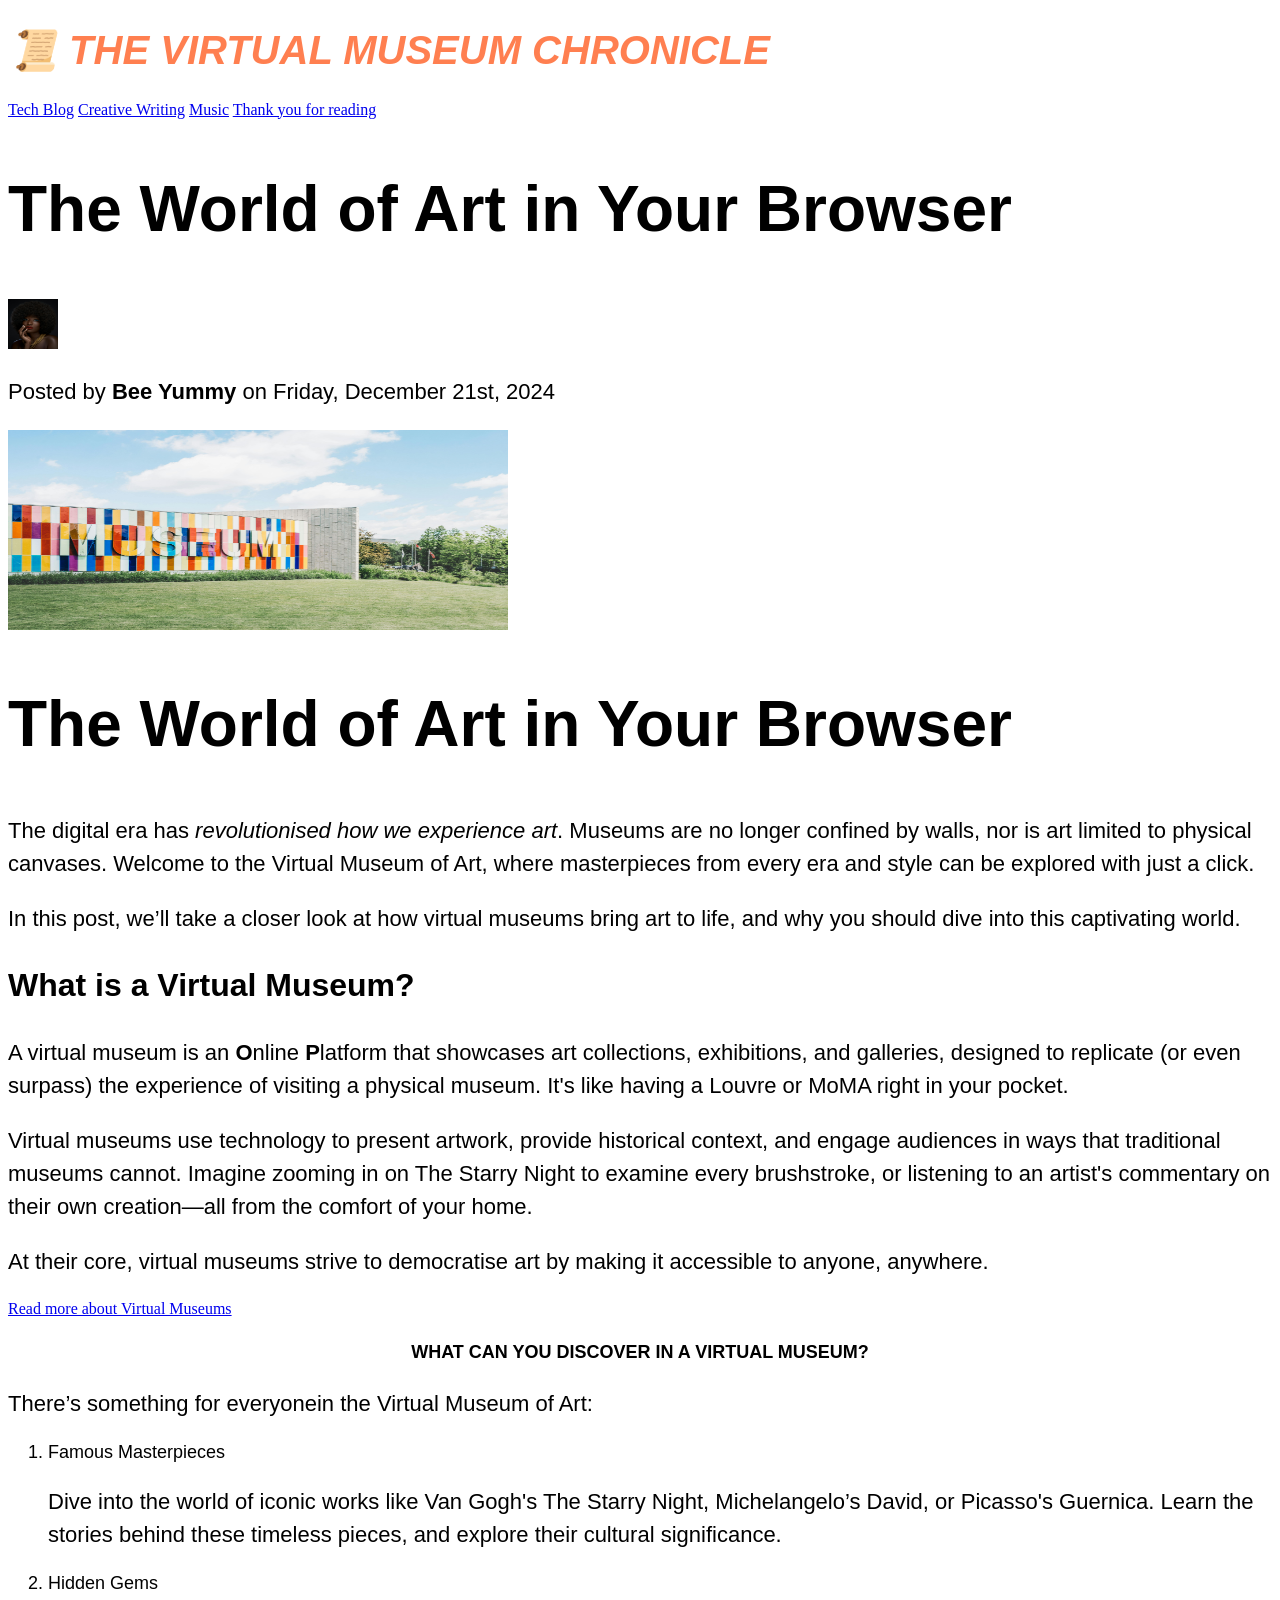
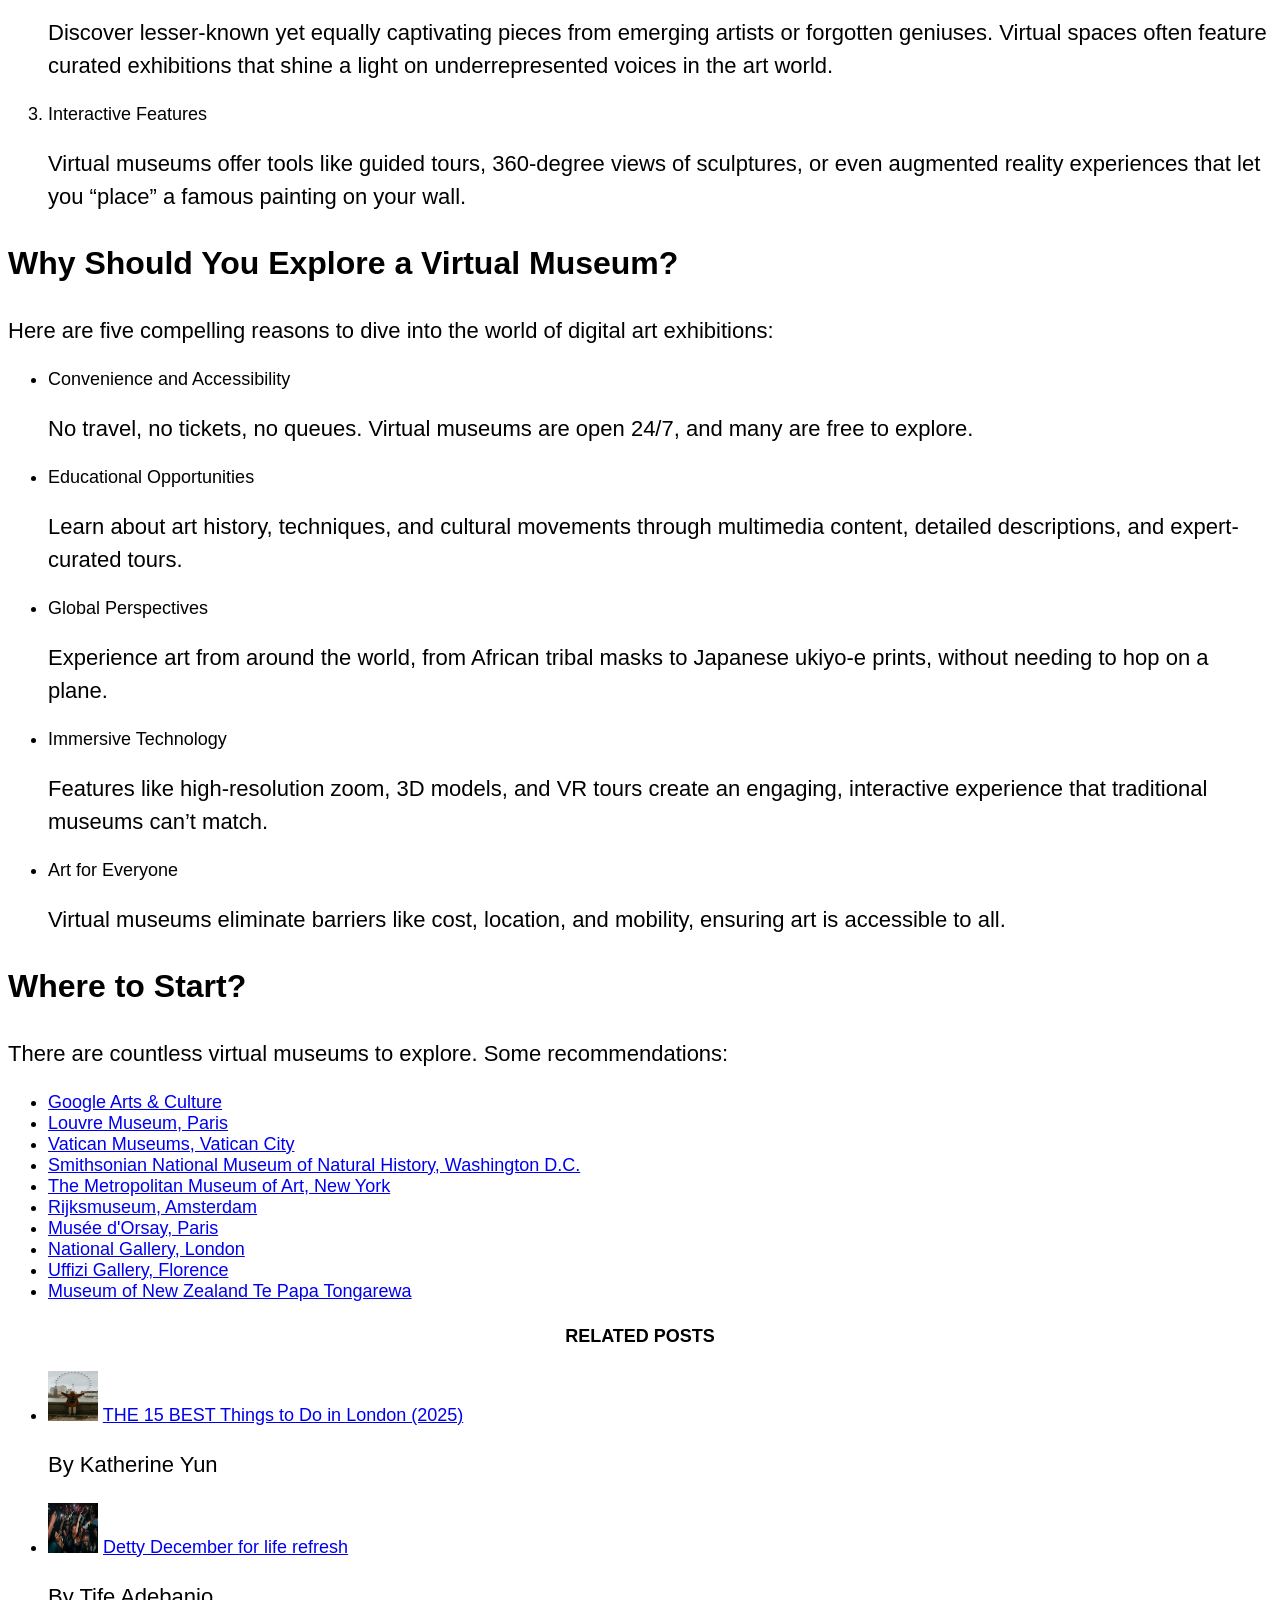
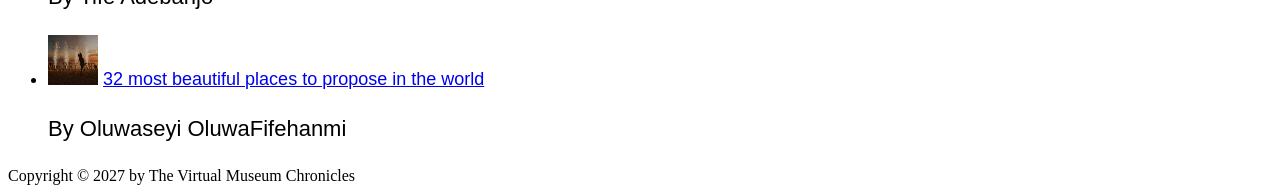
==== commit 6d7e0f94: "initial styling" ====
--- a/index.html
+++ b/index.html
@@ -2,6 +2,7 @@
 <html lang="en">
   <head>
     <meta charset="UTF-8" />
+    <link rel="stylesheet" href="style.css">
     <title>Interactive Virtual Museum</title>
   </head>
 
@@ -18,7 +19,6 @@
       </div>
     </header>
 
-    <>
       <header>
         <h2>The World of Art in Your Browser</h2>
 
@@ -113,7 +113,7 @@
         </li>
       </ol>
 
-      <h4>Why Should You Explore a Virtual Museum?</h4>
+      <h3>Why Should You Explore a Virtual Museum?</h3>
       <p>
         Here are five compelling reasons to dive into the world of digital art
         exhibitions:
@@ -162,7 +162,7 @@
         </li>
       </ul>
 
-      <h4>Where to Start?</h4>
+      <h3>Where to Start?</h3>
       <p>
         There are countless virtual museums to explore. Some recommendations:
       </p>
--- a/style.css
+++ b/style.css
@@ -0,0 +1,35 @@
+h1 {
+  color: #ff7f50;
+  font-size: 40px;
+  font-family: "Gill Sans", "Gill Sans MT", Calibri, "Trebuchet MS", sans-serif;
+  text-transform: uppercase;
+  font-style: italic;
+}
+
+h2 {
+  font-size: 64px;
+  font-family: "Gill Sans", "Gill Sans MT", Calibri, "Trebuchet MS", sans-serif;
+}
+
+h3 {
+  font-size: 32px;
+  font-family: "Gill Sans", "Gill Sans MT", Calibri, "Trebuchet MS", sans-serif;
+}
+
+h4 {
+  font-size: 18px;
+  font-family: "Gill Sans", "Gill Sans MT", Calibri, "Trebuchet MS", sans-serif;
+  text-transform: uppercase;
+  text-align: center;
+}
+
+p {
+  font-size: 22px;
+  font-family: "Gill Sans", "Gill Sans MT", Calibri, "Trebuchet MS", sans-serif;
+  line-height: 1.5;
+}
+
+li {
+  font-size: 18px;
+  font-family: "Gill Sans", "Gill Sans MT", Calibri, "Trebuchet MS", sans-serif;
+}
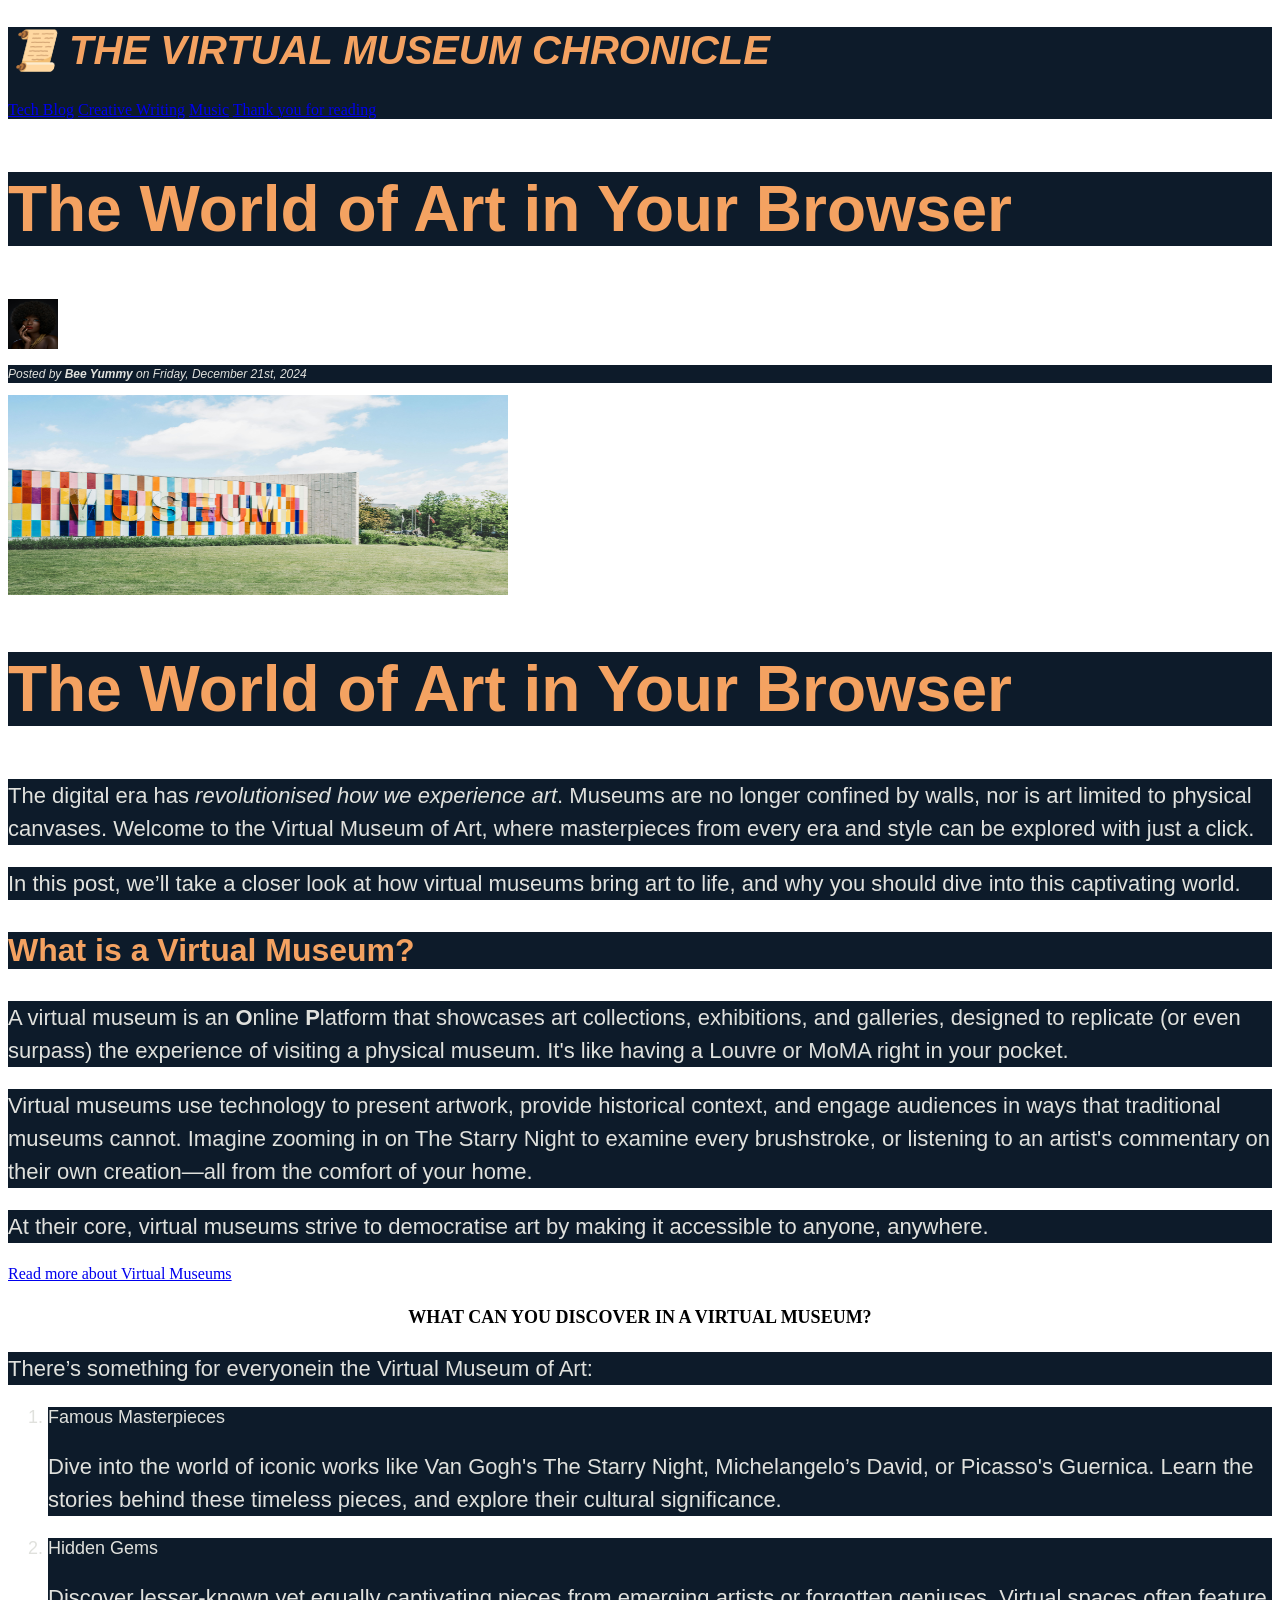
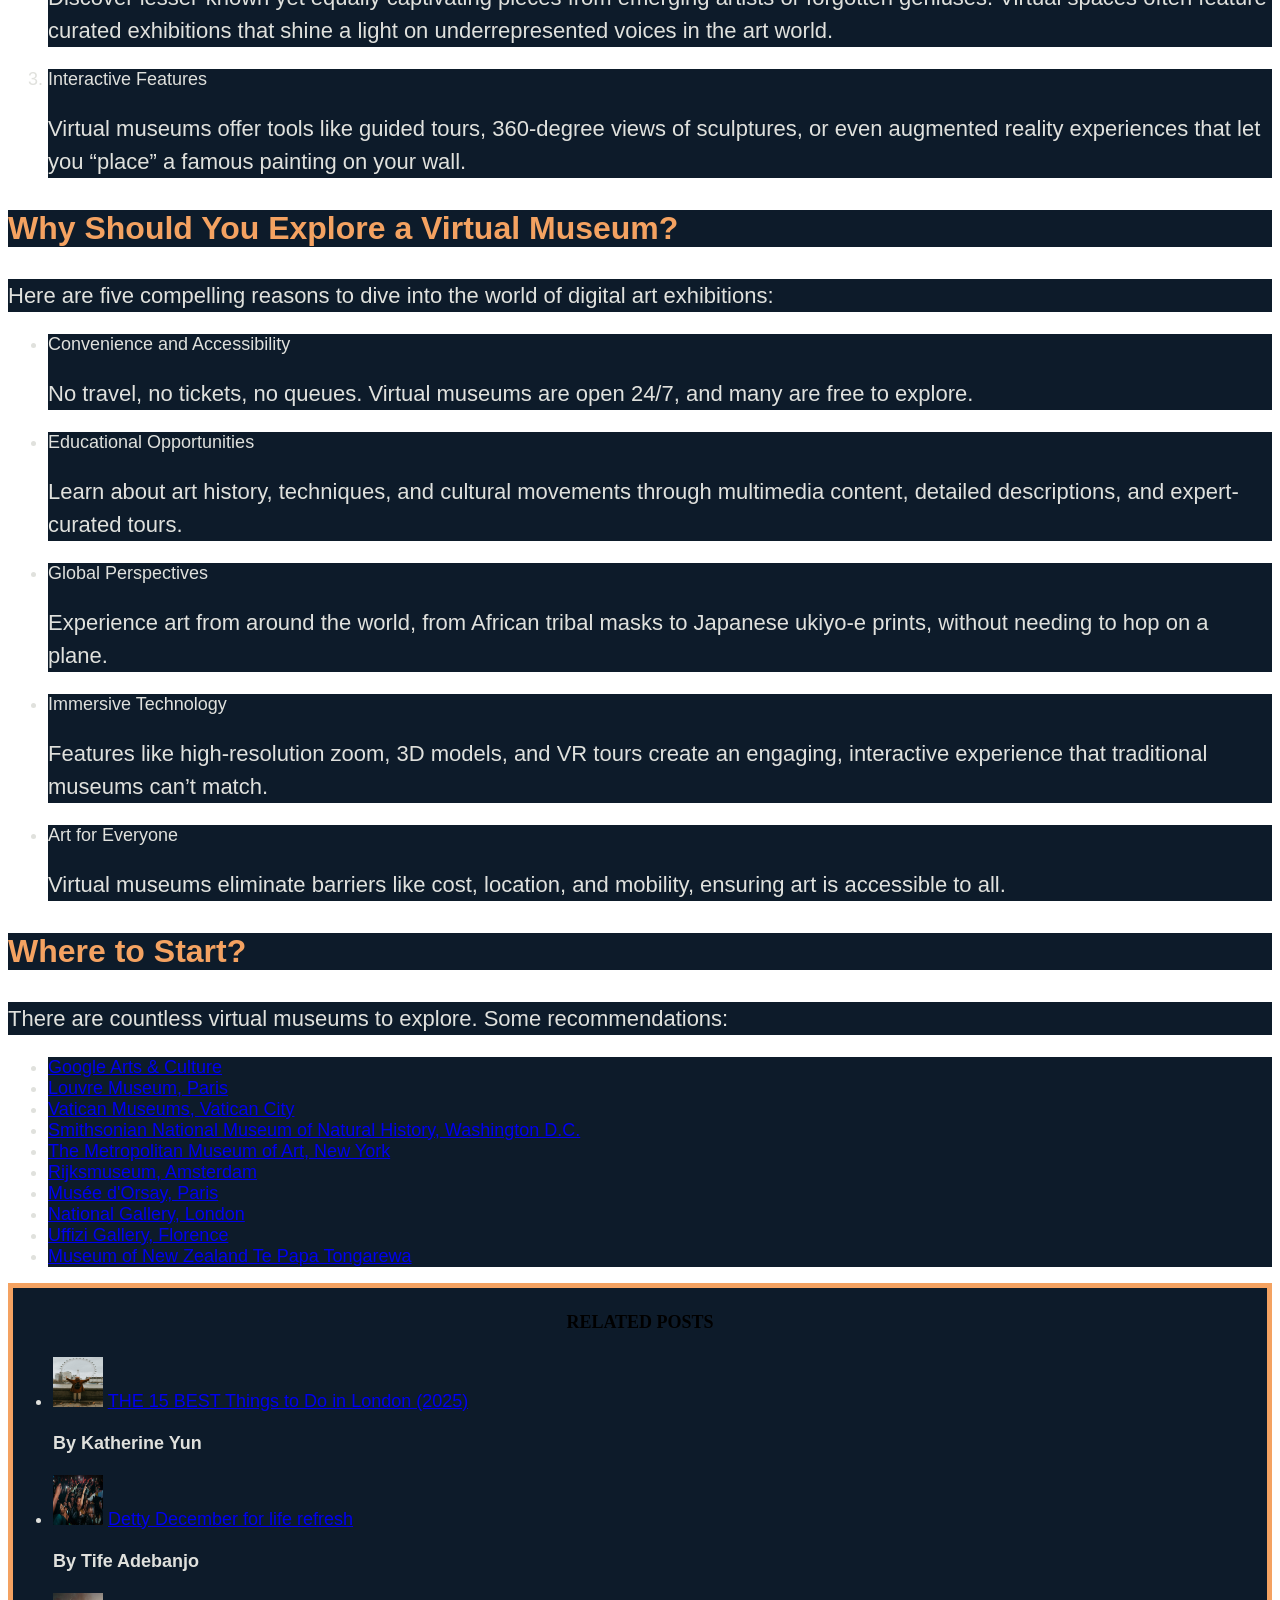
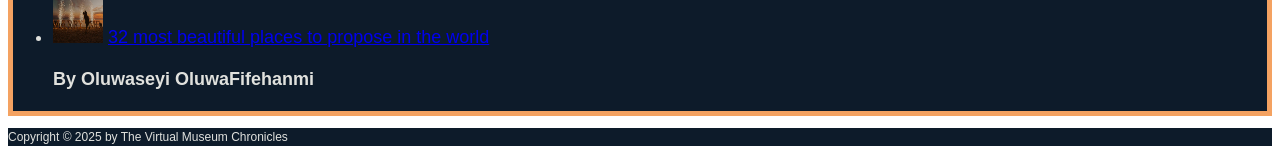
==== commit af614657: "added second stage styling" ====
--- a/index.html
+++ b/index.html
@@ -8,7 +8,7 @@
 
   <body>
     <!-- -->
-    <header>
+    <header class="hero-header">
       <h1>📜 The Virtual Museum Chronicle</h1>
 
       <div>
@@ -29,7 +29,7 @@
           height="50"
         />
 
-        <p>
+        <p id="author">
           Posted by <strong>Bee Yummy</strong> on Friday, December 21st, 2024
         </p>
         <img
@@ -231,7 +231,7 @@
             href="https://www.tripadvisor.com/Attractions-g186338-Activities-London_England.html" target="_blank"
             >THE 15 BEST Things to Do in London (2025)</a
           >
-          <p>By Katherine Yun</p>
+          <p class="related-author">By Katherine Yun</p>
         </li>
 
         <li>
@@ -245,7 +245,7 @@
             href="https://edition.cnn.com/travel/detty-december-nigeria-lagos-ghana/index.html" target="_blank"
             >Detty December for life refresh</a
           >
-          <p>By Tife Adebanjo</p>
+          <p class="related-author" >By Tife Adebanjo</p>
         </li>
 
         <li>
@@ -259,11 +259,14 @@
             href="https://www.cntraveller.com/article/most-beautiful-places-to-propose-in-the-world" target="_blank"
             >32 most beautiful places to propose in the world</a
           >
-          <p>By Oluwaseyi OluwaFifehanmi</p>
+          <p class="related-author" >By Oluwaseyi OluwaFifehanmi</p>
         </li>
       </ul>
     </aside>
 
-    <footer>Copyright &copy; 2027 by The Virtual Museum Chronicles</footer>
+    <footer>
+      <p id="copyright">
+       Copyright &copy; 2025 by The Virtual Museum Chronicles 
+      </p></footer>
   </body>
 </html>
--- a/style.css
+++ b/style.css
@@ -1,35 +1,67 @@
+h1,
+h2,
+h3,
+p,
+li {
+  font-family: "Gill Sans", "Gill Sans MT", Calibri, "Trebuchet MS", sans-serif;
+  color: #e0e1dd;
+  background-color: #0d1b2a;
+}
+
+h1,
+h2,
+h3 {
+  color: #f4a261;
+}
+
 h1 {
-  color: #ff7f50;
   font-size: 40px;
-  font-family: "Gill Sans", "Gill Sans MT", Calibri, "Trebuchet MS", sans-serif;
   text-transform: uppercase;
   font-style: italic;
 }
 
 h2 {
   font-size: 64px;
-  font-family: "Gill Sans", "Gill Sans MT", Calibri, "Trebuchet MS", sans-serif;
 }
 
 h3 {
   font-size: 32px;
-  font-family: "Gill Sans", "Gill Sans MT", Calibri, "Trebuchet MS", sans-serif;
 }
 
 h4 {
   font-size: 18px;
-  font-family: "Gill Sans", "Gill Sans MT", Calibri, "Trebuchet MS", sans-serif;
   text-transform: uppercase;
   text-align: center;
 }
 
 p {
   font-size: 22px;
-  font-family: "Gill Sans", "Gill Sans MT", Calibri, "Trebuchet MS", sans-serif;
   line-height: 1.5;
 }
 
 li {
   font-size: 18px;
-  font-family: "Gill Sans", "Gill Sans MT", Calibri, "Trebuchet MS", sans-serif;
 }
+
+#author {
+  font-style: italic;
+  font-size: 12px;
+}
+
+#copyright {
+  font-size: 12px;
+}
+
+.related-author {
+  font-size: 18px;
+  font-weight: bold;
+}
+
+.hero-header {
+  background-color: #0d1b2a;
+}
+
+aside {
+  background-color: #0d1b2a;
+  border: 5px solid #f4a261;
+}
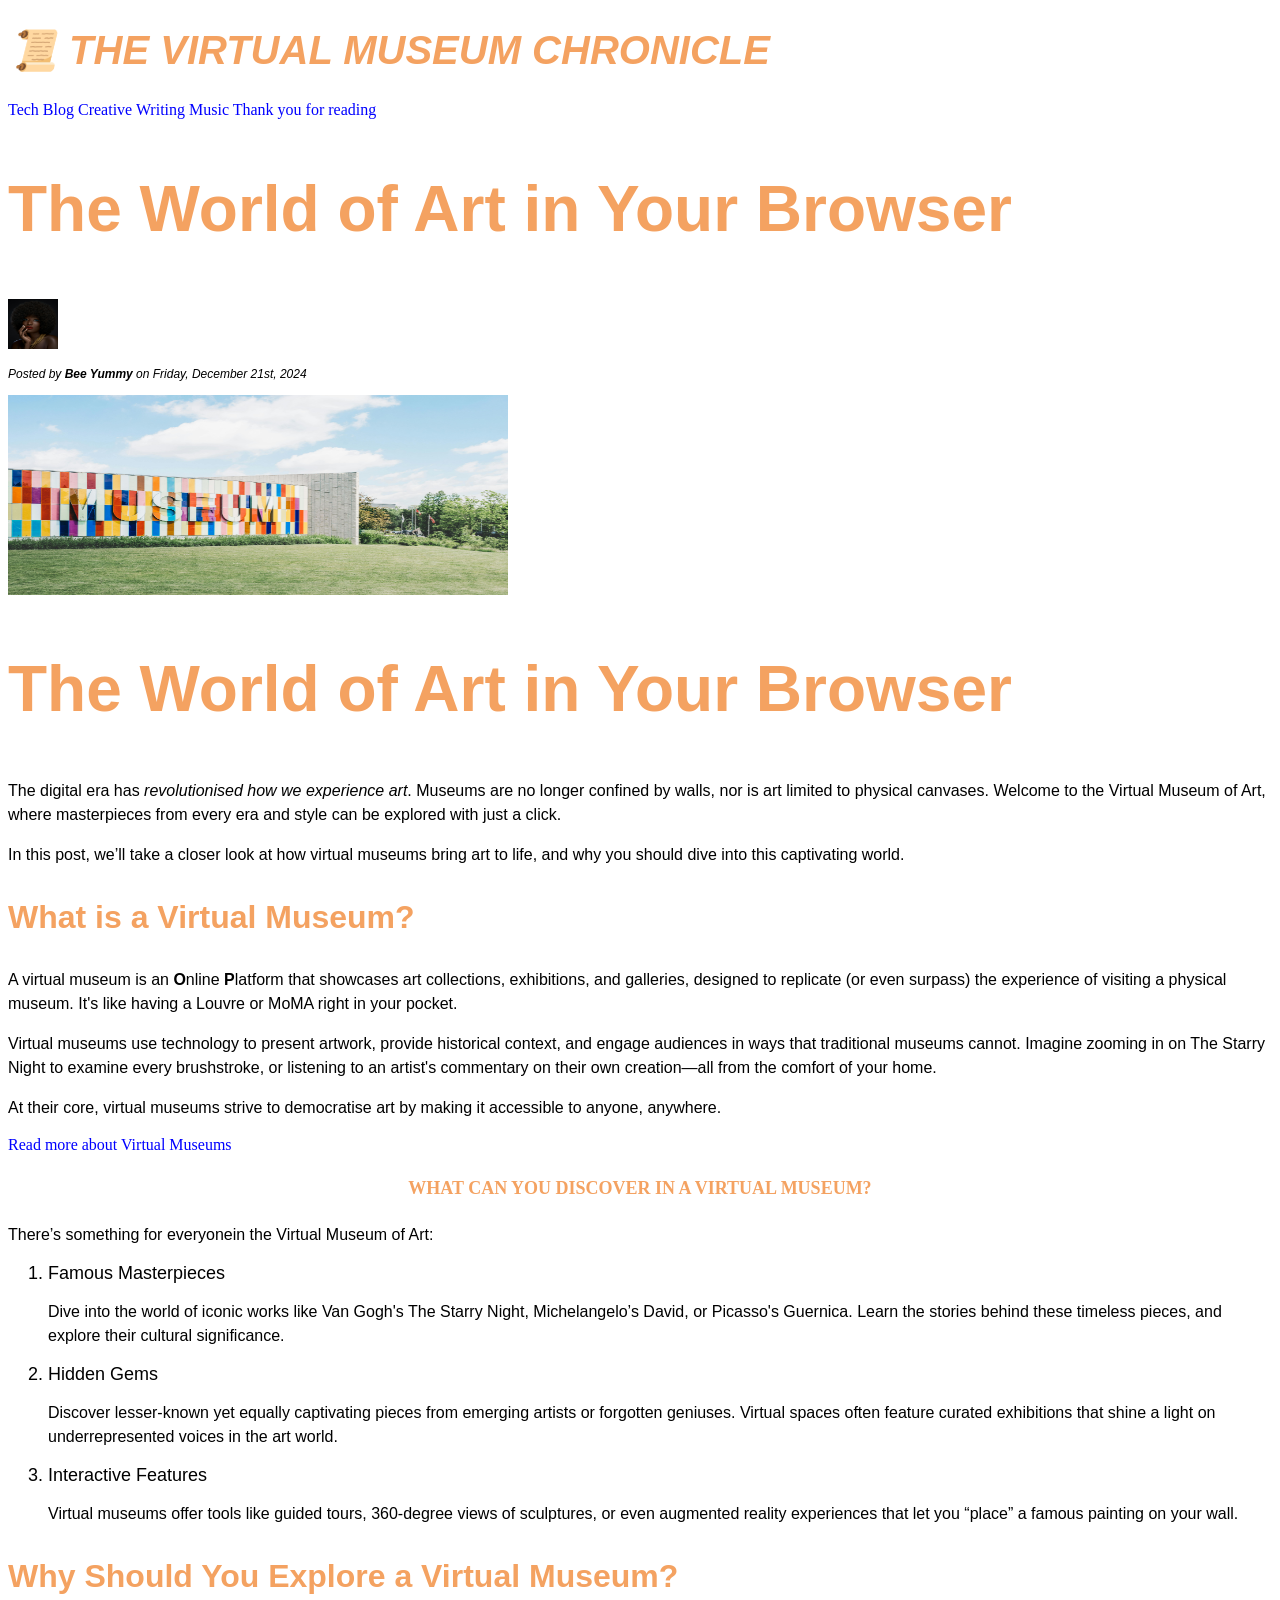
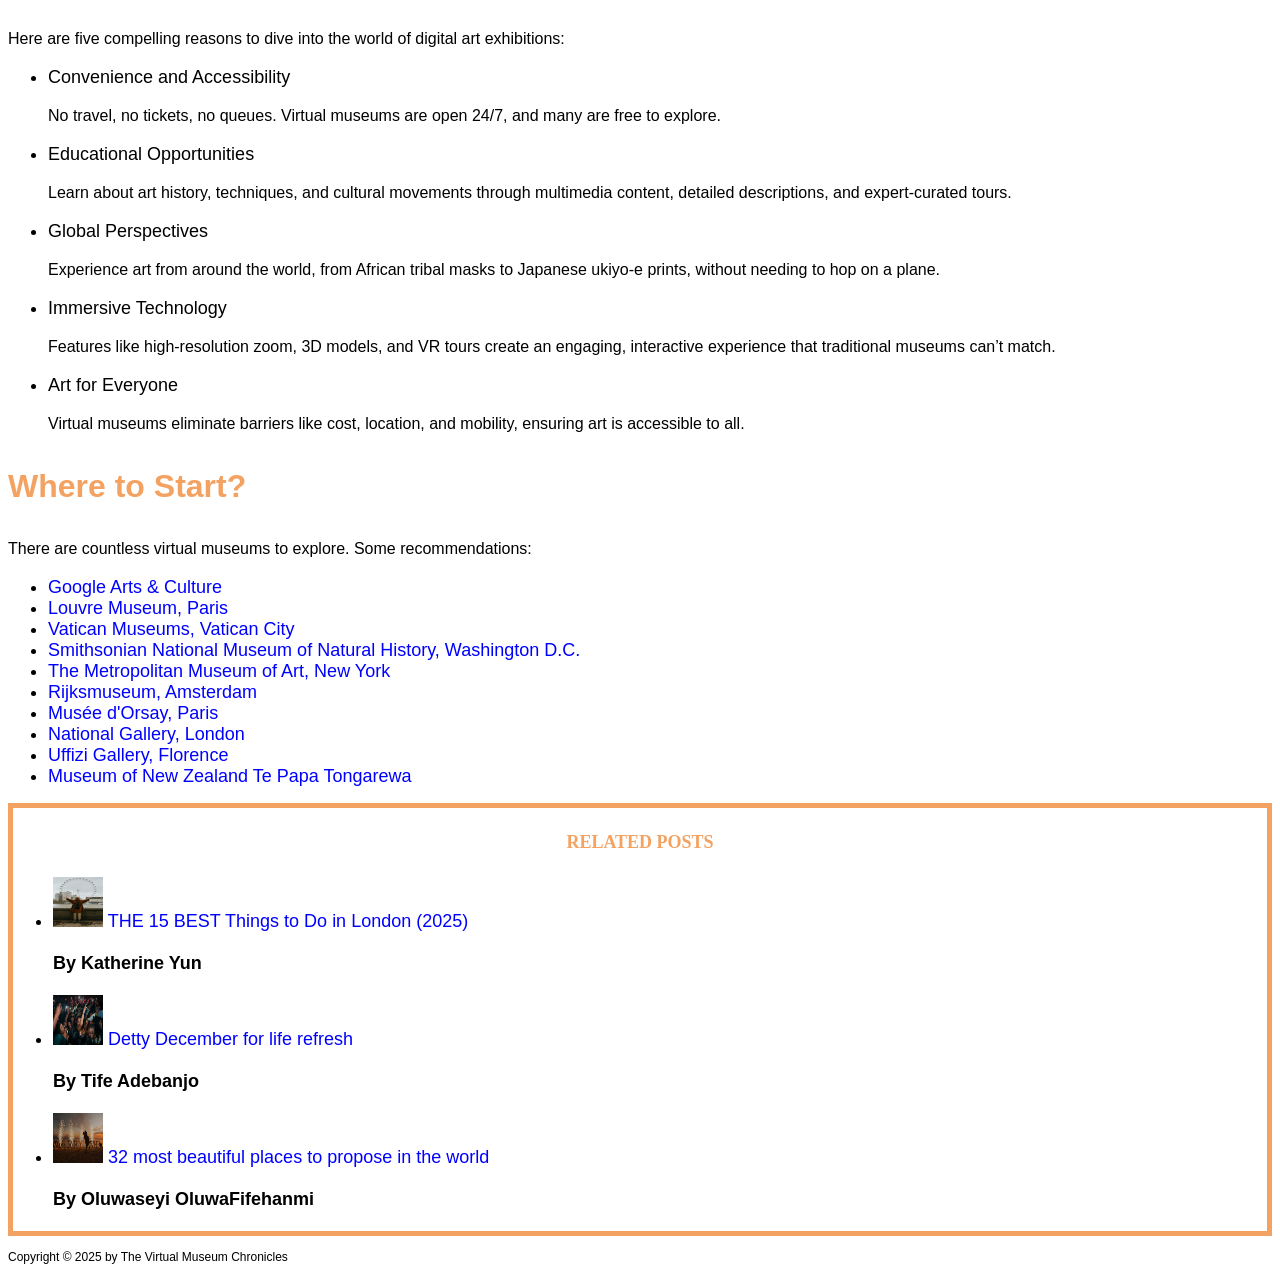
==== commit 88aaa9d7: "added psuedo classes" ====
--- a/index.html
+++ b/index.html
@@ -84,7 +84,7 @@
       <p>There’s something for everyonein the Virtual Museum of Art:</p>
 
       <ol>
-        <li>
+        <li class="list-item-1">
           Famous Masterpieces
           <p>
             Dive into the world of iconic works like Van Gogh's The Starry
@@ -120,7 +120,7 @@
       </p>
 
       <ul>
-        <li>
+        <li class="list-item-1">
           Convenience and Accessibility
           <p>
             No travel, no tickets, no queues. Virtual museums are open 24/7, and
@@ -168,7 +168,7 @@
       </p>
         <!--add url links-->
         <ul>
-          <li>
+          <li class="list-item-1">
               <a href="https://artsandculture.google.com" target="_blank"
                 >Google Arts & Culture</a
               >
@@ -220,7 +220,7 @@
     <aside>
       <h4>Related Posts</h4>
       <ul>
-        <li>
+        <li class="list-item-1">
           <img
             src="images/london.jpg"
             alt="Woman standing on london bridge"
--- a/style.css
+++ b/style.css
@@ -1,16 +1,18 @@
+body {
+}
+
 h1,
 h2,
 h3,
 p,
 li {
   font-family: "Gill Sans", "Gill Sans MT", Calibri, "Trebuchet MS", sans-serif;
-  color: #e0e1dd;
-  background-color: #0d1b2a;
 }
 
 h1,
 h2,
-h3 {
+h3,
+h4 {
   color: #f4a261;
 }
 
@@ -35,7 +37,7 @@
 }
 
 p {
-  font-size: 22px;
+  font-size: 16px;
   line-height: 1.5;
 }
 
@@ -57,11 +59,50 @@
   font-weight: bold;
 }
 
-.hero-header {
+/* .hero-header {
   background-color: #0d1b2a;
+} */
+
+aside {
+  border: 5px solid #f4a261;
 }
 
-aside {
-  background-color: #0d1b2a;
-  border: 5px solid #f4a261;
+/* pseudo classes */
+/* .list-item-1 {
+  font-weight: bold;
+} */
+
+li :first-child {
+  font-weight: italic;
 }
+
+/* li :last-child {
+  font-weight: italic;
+} */
+
+/* li:nth-child(even) {
+  color: burlywood;
+} */
+
+/* stylink links:target different state(with or without href attribute */
+/* lvha order */
+
+a:link {
+  color: blue;
+  text-decoration: none;
+}
+
+a:visited {
+  color: blue;
+}
+
+a:hover {
+  color: #f4a261;
+  font-weight: bold;
+  text-decoration: underline #f4a261;
+}
+
+a:active {
+  background-color: teal;
+  font-style: italic;
+}
